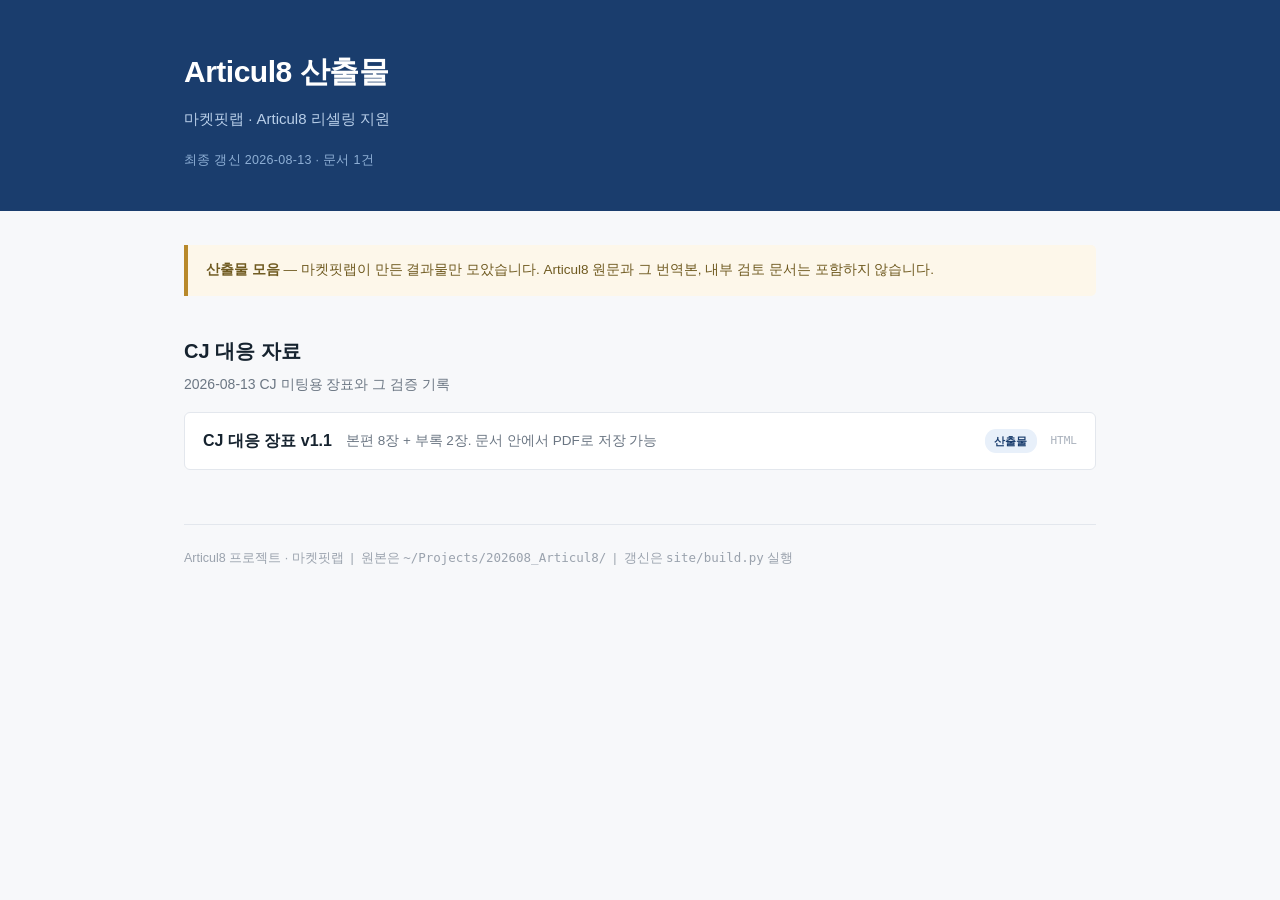
==== index.html @ 4120d6fe "산출물 갱신 2026-08-13" ====
<!DOCTYPE html><html lang="ko"><head><meta charset="utf-8">
<meta name="viewport" content="width=device-width,initial-scale=1">
<meta name="robots" content="noindex,nofollow"><title>Articul8 산출물</title>
<link rel="stylesheet" href="styles.css"></head><body>
<header><div class="wrap"><h1>Articul8 산출물</h1>
<p>마켓핏랩 · Articul8 리셀링 지원</p>
<div class="meta">최종 갱신 2026-08-13 · 문서 1건</div></div></header>
<div class="wrap">
<div class="note"><b>산출물 모음</b> — 마켓핏랩이 만든 결과물만 모았습니다. Articul8 원문과 그 번역본, 내부 검토 문서는 포함하지 않습니다.</div>
<h2>CJ 대응 자료</h2><p class='cdesc'>2026-08-13 CJ 미팅용 장표와 그 검증 기록</p><ul><li><a href='files/CJ대응자료_장표_v1.1.html'>CJ 대응 장표 v1.1</a><span class='d'>본편 8장 + 부록 2장. 문서 안에서 PDF로 저장 가능</span><span class='b b-pub'>산출물</span><span class='x'>HTML</span></li></ul>
<footer>Articul8 프로젝트 · 마켓핏랩 &nbsp;|&nbsp; 원본은 <code>~/Projects/202608_Articul8/</code>
&nbsp;|&nbsp; 갱신은 <code>site/build.py</code> 실행</footer>
</div></body></html>
---- styles.css ----
:root{--navy:#1a3d6d;--ink:#16232f;--mute:#6b7683;--line:#e3e7ed;--bg:#f7f8fa;--gold:#b8892b}
*{box-sizing:border-box;margin:0;padding:0}
body{font-family:'Apple SD Gothic Neo','Malgun Gothic',sans-serif;color:var(--ink);
 background:var(--bg);line-height:1.7;-webkit-font-smoothing:antialiased}
.wrap{max-width:960px;margin:0 auto;padding:0 24px}
header{background:var(--navy);color:#fff;padding:46px 0 40px;margin-bottom:34px}
header h1{font-size:30px;font-weight:800;letter-spacing:-.5px}
header p{color:#b9cfe9;font-size:15px;margin-top:9px}
header .meta{color:#8fb0d6;font-size:12.5px;margin-top:18px;letter-spacing:.3px}
h2{font-size:20px;font-weight:800;margin:38px 0 5px;padding-top:22px;border-top:2px solid var(--ink)}
h2:first-of-type{border-top:none;padding-top:0}
.cdesc{font-size:14px;color:var(--mute);margin-bottom:16px}
ul{list-style:none}
li{background:#fff;border:1px solid var(--line);border-radius:6px;margin-bottom:9px;
 display:flex;align-items:center;gap:14px;padding:14px 18px;transition:.12s}
li:hover{border-color:var(--navy);box-shadow:0 2px 10px rgba(26,61,109,.08)}
li a{color:var(--ink);text-decoration:none;font-weight:700;font-size:16px;flex:none}
li .d{color:var(--mute);font-size:13.5px;flex:1}
li .x{font-size:11px;color:#a9b1bc;font-family:ui-monospace,Menlo,monospace;flex:none}
.b{font-size:11px;font-weight:700;padding:3px 9px;border-radius:11px;flex:none;letter-spacing:.2px}
.b-pub{background:#e8f0fa;color:var(--navy)} .b-nda{background:#fdf5e6;color:var(--gold)}
.b-int{background:#f0f1f3;color:#6b7683}
footer{margin:54px 0 40px;padding-top:22px;border-top:1px solid var(--line);
 font-size:12.5px;color:#9aa2ad}
.note{background:#fdf7ea;border-left:4px solid var(--gold);padding:14px 18px;
 font-size:13.5px;color:#6f5a20;border-radius:0 5px 5px 0;margin-bottom:30px}
/* 문서 페이지 */
.doc{background:#fff;padding:44px 0 60px}
.doc .wrap{max-width:820px}
.back{display:inline-block;margin-bottom:26px;color:var(--navy);text-decoration:none;
 font-size:13.5px;font-weight:700}
.doc h1{font-size:28px;margin:0 0 26px;padding-bottom:16px;border-bottom:2px solid var(--ink)}
.doc h2{font-size:21px;margin:34px 0 12px;border-top:none;padding-top:0}
.doc h3{font-size:17px;margin:24px 0 9px;color:var(--navy)}
.doc h4{font-size:14px;margin:18px 0 6px;color:var(--mute)}
.doc p,.doc li{font-size:15px;margin-bottom:10px}
.doc ul,.doc ol{padding-left:22px;margin-bottom:14px}
.doc li{background:none;border:none;display:list-item;padding:0;margin-bottom:6px}
.doc table{border-collapse:collapse;width:100%;margin:16px 0;font-size:14px}
.doc th{background:var(--bg);border-bottom:2px solid var(--ink);padding:9px 12px;text-align:left}
.doc td{border-bottom:1px solid var(--line);padding:9px 12px;vertical-align:top}
.doc blockquote{border-left:3px solid var(--navy);background:var(--bg);padding:12px 18px;
 margin:16px 0;border-radius:0 4px 4px 0}
.doc blockquote p{margin:0}
.doc code{background:var(--bg);padding:2px 6px;border-radius:3px;font-size:13px}
.doc pre{background:#1c2230;color:#c9d1d9;padding:16px;border-radius:6px;overflow-x:auto;margin:16px 0}
.doc pre code{background:none;color:inherit;font-size:12.5px}
.doc a{color:var(--navy)}
.doc hr{border:none;border-top:1px solid var(--line);margin:30px 0}
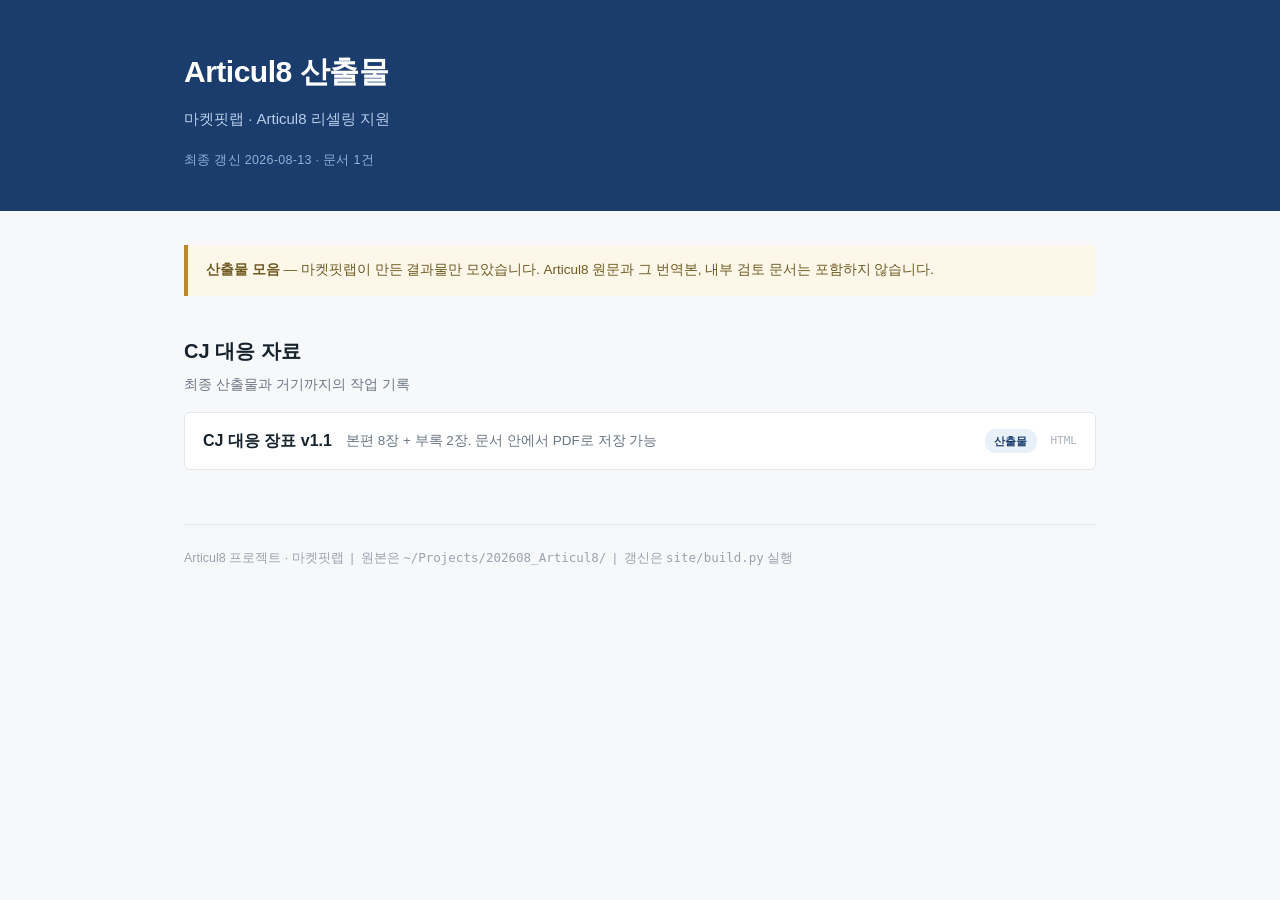
==== commit fc8434f1: "산출물 갱신 2026-08-13" ====
--- a/index.html
+++ b/index.html
@@ -7,7 +7,7 @@
 <div class="meta">최종 갱신 2026-08-13 · 문서 1건</div></div></header>
 <div class="wrap">
 <div class="note"><b>산출물 모음</b> — 마켓핏랩이 만든 결과물만 모았습니다. Articul8 원문과 그 번역본, 내부 검토 문서는 포함하지 않습니다.</div>
-<h2>CJ 대응 자료</h2><p class='cdesc'>2026-08-13 CJ 미팅용 장표와 그 검증 기록</p><ul><li><a href='files/CJ대응자료_장표_v1.1.html'>CJ 대응 장표 v1.1</a><span class='d'>본편 8장 + 부록 2장. 문서 안에서 PDF로 저장 가능</span><span class='b b-pub'>산출물</span><span class='x'>HTML</span></li></ul>
+<h2>CJ 대응 자료</h2><p class='cdesc'>최종 산출물과 거기까지의 작업 기록</p><ul><li><a href='files/CJ대응자료_장표_v1.1.html'>CJ 대응 장표 v1.1</a><span class='d'>본편 8장 + 부록 2장. 문서 안에서 PDF로 저장 가능</span><span class='b b-pub'>산출물</span><span class='x'>HTML</span></li></ul>
 <footer>Articul8 프로젝트 · 마켓핏랩 &nbsp;|&nbsp; 원본은 <code>~/Projects/202608_Articul8/</code>
 &nbsp;|&nbsp; 갱신은 <code>site/build.py</code> 실행</footer>
 </div></body></html>
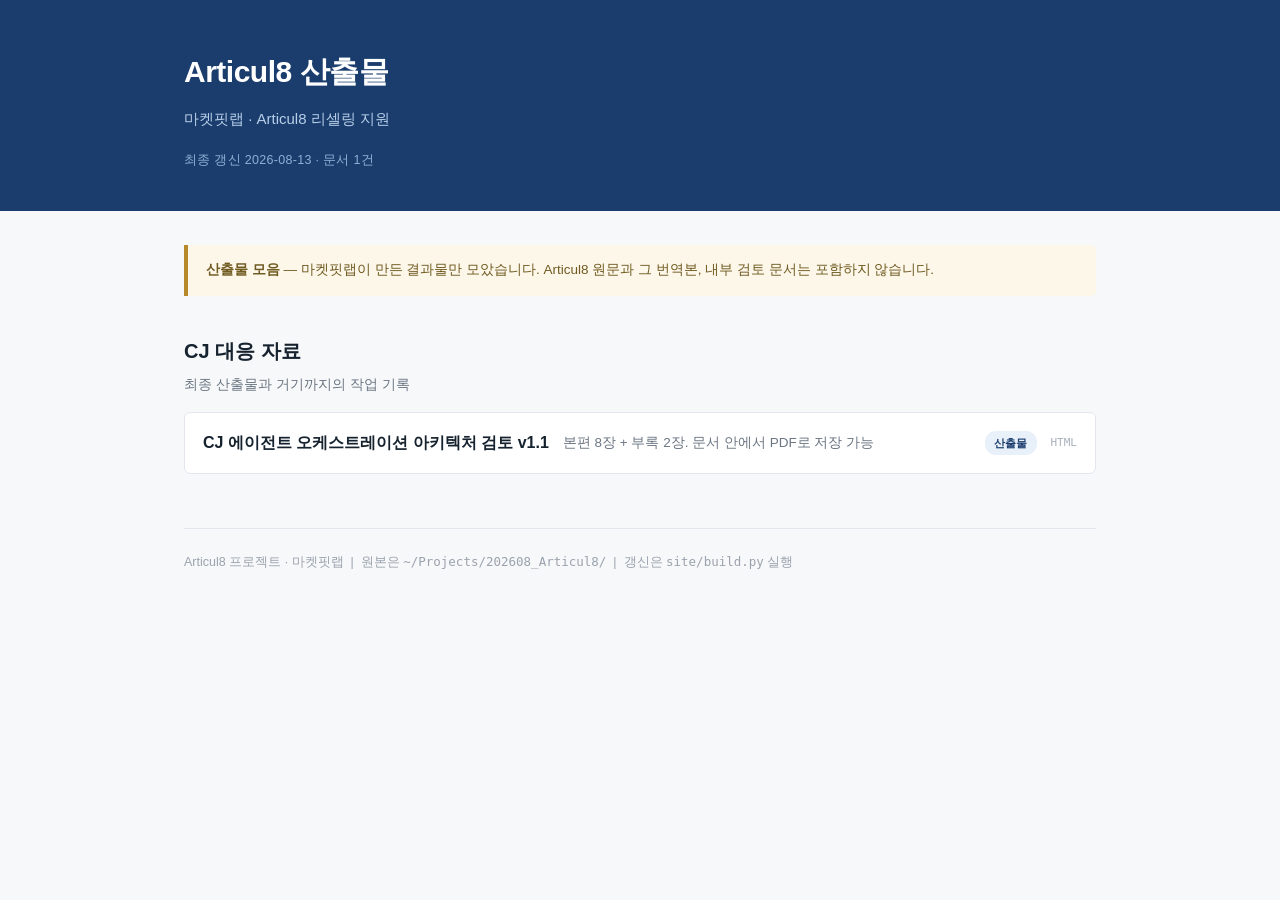
==== commit 83432637: "산출물 갱신 2026-08-13" ====
--- a/index.html
+++ b/index.html
@@ -7,7 +7,7 @@
 <div class="meta">최종 갱신 2026-08-13 · 문서 1건</div></div></header>
 <div class="wrap">
 <div class="note"><b>산출물 모음</b> — 마켓핏랩이 만든 결과물만 모았습니다. Articul8 원문과 그 번역본, 내부 검토 문서는 포함하지 않습니다.</div>
-<h2>CJ 대응 자료</h2><p class='cdesc'>최종 산출물과 거기까지의 작업 기록</p><ul><li><a href='files/CJ대응자료_장표_v1.1.html'>CJ 대응 장표 v1.1</a><span class='d'>본편 8장 + 부록 2장. 문서 안에서 PDF로 저장 가능</span><span class='b b-pub'>산출물</span><span class='x'>HTML</span></li></ul>
+<h2>CJ 대응 자료</h2><p class='cdesc'>최종 산출물과 거기까지의 작업 기록</p><ul><li><a class='row' href='files/CJ_%EC%97%90%EC%9D%B4%EC%A0%84%ED%8A%B8_%EC%98%A4%EC%BC%80%EC%8A%A4%ED%8A%B8%EB%A0%88%EC%9D%B4%EC%85%98_%EC%95%84%ED%82%A4%ED%85%8D%EC%B2%98_%EA%B2%80%ED%86%A0_v1.1.html'><span class='t'>CJ 에이전트 오케스트레이션 아키텍처 검토 v1.1</span><span class='d'>본편 8장 + 부록 2장. 문서 안에서 PDF로 저장 가능</span><span class='b b-pub'>산출물</span><span class='x'>HTML</span></a></li></ul>
 <footer>Articul8 프로젝트 · 마켓핏랩 &nbsp;|&nbsp; 원본은 <code>~/Projects/202608_Articul8/</code>
 &nbsp;|&nbsp; 갱신은 <code>site/build.py</code> 실행</footer>
 </div></body></html>
--- a/styles.css
+++ b/styles.css
@@ -12,10 +12,11 @@
 h2:first-of-type{border-top:none;padding-top:0}
 .cdesc{font-size:14px;color:var(--mute);margin-bottom:16px}
 ul{list-style:none}
-li{background:#fff;border:1px solid var(--line);border-radius:6px;margin-bottom:9px;
- display:flex;align-items:center;gap:14px;padding:14px 18px;transition:.12s}
-li:hover{border-color:var(--navy);box-shadow:0 2px 10px rgba(26,61,109,.08)}
-li a{color:var(--ink);text-decoration:none;font-weight:700;font-size:16px;flex:none}
+li{margin-bottom:9px}
+a.row{background:#fff;border:1px solid var(--line);border-radius:6px;text-decoration:none;
+ display:flex;align-items:center;gap:14px;padding:16px 18px;transition:.12s;color:var(--ink)}
+a.row:hover{border-color:var(--navy);box-shadow:0 2px 10px rgba(26,61,109,.08);background:#fdfeff}
+a.row .t{font-weight:700;font-size:16px;flex:none}
 li .d{color:var(--mute);font-size:13.5px;flex:1}
 li .x{font-size:11px;color:#a9b1bc;font-family:ui-monospace,Menlo,monospace;flex:none}
 .b{font-size:11px;font-weight:700;padding:3px 9px;border-radius:11px;flex:none;letter-spacing:.2px}
@@ -37,6 +38,7 @@
 .doc p,.doc li{font-size:15px;margin-bottom:10px}
 .doc ul,.doc ol{padding-left:22px;margin-bottom:14px}
 .doc li{background:none;border:none;display:list-item;padding:0;margin-bottom:6px}
+.doc a.row{display:flex}
 .doc table{border-collapse:collapse;width:100%;margin:16px 0;font-size:14px}
 .doc th{background:var(--bg);border-bottom:2px solid var(--ink);padding:9px 12px;text-align:left}
 .doc td{border-bottom:1px solid var(--line);padding:9px 12px;vertical-align:top}
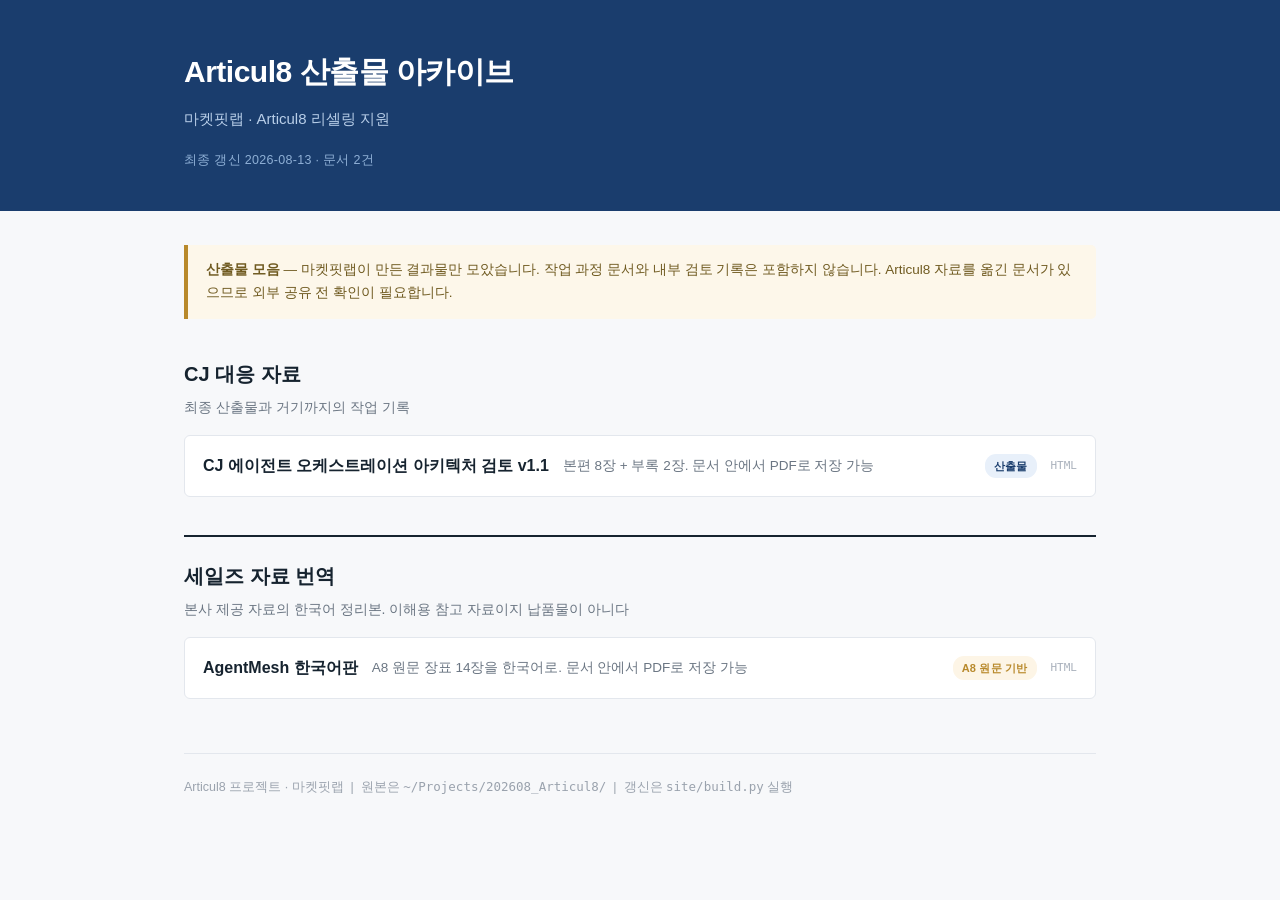
==== commit 91ee6489: "산출물 갱신 2026-08-13" ====
--- a/index.html
+++ b/index.html
@@ -1,13 +1,13 @@
 <!DOCTYPE html><html lang="ko"><head><meta charset="utf-8">
 <meta name="viewport" content="width=device-width,initial-scale=1">
-<meta name="robots" content="noindex,nofollow"><title>Articul8 산출물</title>
+<meta name="robots" content="noindex,nofollow"><title>Articul8 산출물 아카이브</title>
 <link rel="stylesheet" href="styles.css"></head><body>
-<header><div class="wrap"><h1>Articul8 산출물</h1>
+<header><div class="wrap"><h1>Articul8 산출물 아카이브</h1>
 <p>마켓핏랩 · Articul8 리셀링 지원</p>
-<div class="meta">최종 갱신 2026-08-13 · 문서 1건</div></div></header>
+<div class="meta">최종 갱신 2026-08-13 · 문서 2건</div></div></header>
 <div class="wrap">
-<div class="note"><b>산출물 모음</b> — 마켓핏랩이 만든 결과물만 모았습니다. Articul8 원문과 그 번역본, 내부 검토 문서는 포함하지 않습니다.</div>
-<h2>CJ 대응 자료</h2><p class='cdesc'>최종 산출물과 거기까지의 작업 기록</p><ul><li><a class='row' href='files/CJ_%EC%97%90%EC%9D%B4%EC%A0%84%ED%8A%B8_%EC%98%A4%EC%BC%80%EC%8A%A4%ED%8A%B8%EB%A0%88%EC%9D%B4%EC%85%98_%EC%95%84%ED%82%A4%ED%85%8D%EC%B2%98_%EA%B2%80%ED%86%A0_v1.1.html'><span class='t'>CJ 에이전트 오케스트레이션 아키텍처 검토 v1.1</span><span class='d'>본편 8장 + 부록 2장. 문서 안에서 PDF로 저장 가능</span><span class='b b-pub'>산출물</span><span class='x'>HTML</span></a></li></ul>
+<div class="note"><b>산출물 모음</b> — 마켓핏랩이 만든 결과물만 모았습니다. 작업 과정 문서와 내부 검토 기록은 포함하지 않습니다. Articul8 자료를 옮긴 문서가 있으므로 외부 공유 전 확인이 필요합니다.</div>
+<h2>CJ 대응 자료</h2><p class='cdesc'>최종 산출물과 거기까지의 작업 기록</p><ul><li><a class='row' href='files/CJ_%EC%97%90%EC%9D%B4%EC%A0%84%ED%8A%B8_%EC%98%A4%EC%BC%80%EC%8A%A4%ED%8A%B8%EB%A0%88%EC%9D%B4%EC%85%98_%EC%95%84%ED%82%A4%ED%85%8D%EC%B2%98_%EA%B2%80%ED%86%A0_v1.1.html'><span class='t'>CJ 에이전트 오케스트레이션 아키텍처 검토 v1.1</span><span class='d'>본편 8장 + 부록 2장. 문서 안에서 PDF로 저장 가능</span><span class='b b-pub'>산출물</span><span class='x'>HTML</span></a></li></ul><h2>세일즈 자료 번역</h2><p class='cdesc'>본사 제공 자료의 한국어 정리본. 이해용 참고 자료이지 납품물이 아니다</p><ul><li><a class='row' href='files/A8_AgentMesh_%ED%95%9C%EA%B5%AD%EC%96%B4%ED%8C%90.html'><span class='t'>AgentMesh 한국어판</span><span class='d'>A8 원문 장표 14장을 한국어로. 문서 안에서 PDF로 저장 가능</span><span class='b b-nda'>A8 원문 기반</span><span class='x'>HTML</span></a></li></ul>
 <footer>Articul8 프로젝트 · 마켓핏랩 &nbsp;|&nbsp; 원본은 <code>~/Projects/202608_Articul8/</code>
 &nbsp;|&nbsp; 갱신은 <code>site/build.py</code> 실행</footer>
 </div></body></html>
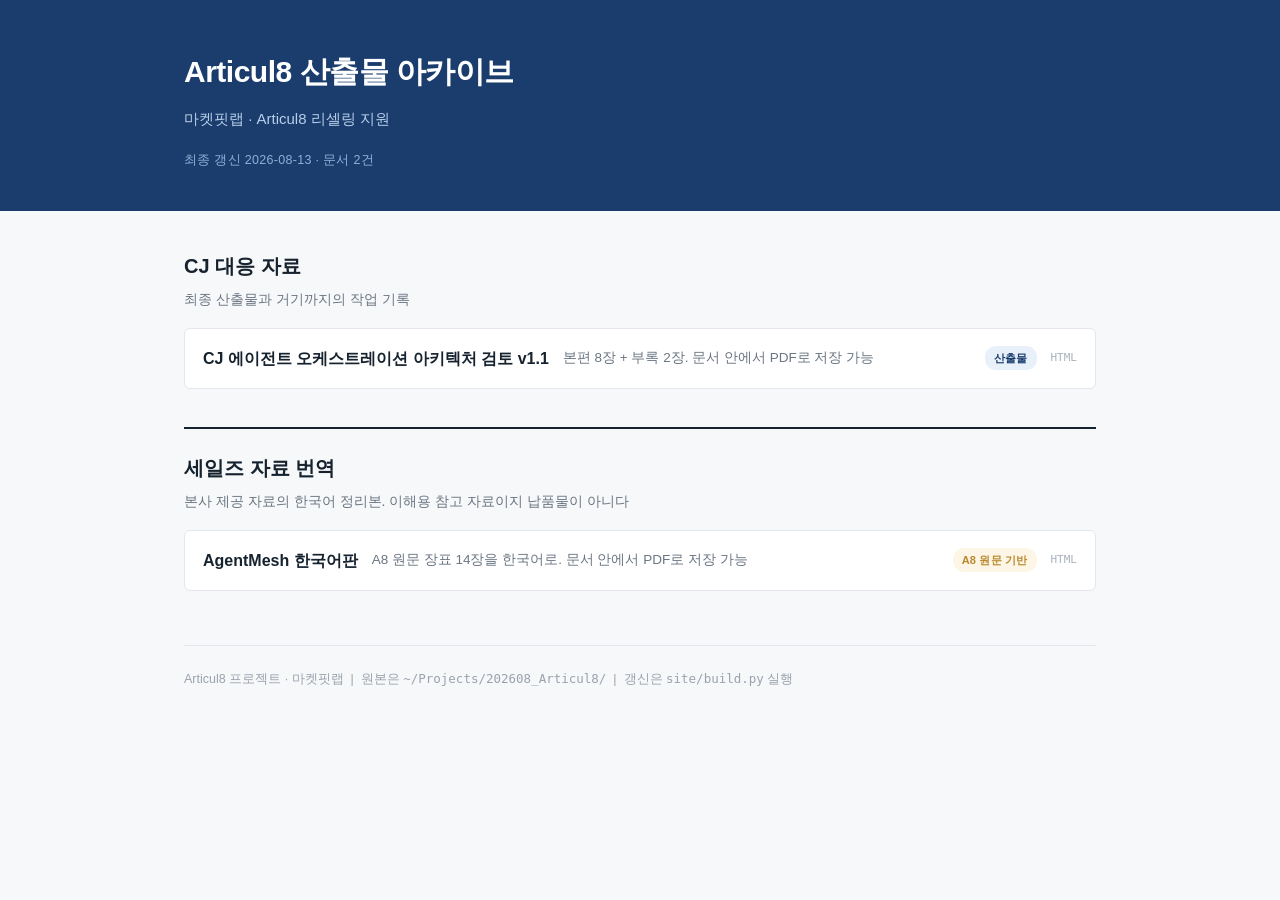
==== commit 038e23bc: "산출물 갱신 2026-08-13" ====
--- a/index.html
+++ b/index.html
@@ -6,7 +6,7 @@
 <p>마켓핏랩 · Articul8 리셀링 지원</p>
 <div class="meta">최종 갱신 2026-08-13 · 문서 2건</div></div></header>
 <div class="wrap">
-<div class="note"><b>산출물 모음</b> — 마켓핏랩이 만든 결과물만 모았습니다. 작업 과정 문서와 내부 검토 기록은 포함하지 않습니다. Articul8 자료를 옮긴 문서가 있으므로 외부 공유 전 확인이 필요합니다.</div>
+
 <h2>CJ 대응 자료</h2><p class='cdesc'>최종 산출물과 거기까지의 작업 기록</p><ul><li><a class='row' href='files/CJ_%EC%97%90%EC%9D%B4%EC%A0%84%ED%8A%B8_%EC%98%A4%EC%BC%80%EC%8A%A4%ED%8A%B8%EB%A0%88%EC%9D%B4%EC%85%98_%EC%95%84%ED%82%A4%ED%85%8D%EC%B2%98_%EA%B2%80%ED%86%A0_v1.1.html'><span class='t'>CJ 에이전트 오케스트레이션 아키텍처 검토 v1.1</span><span class='d'>본편 8장 + 부록 2장. 문서 안에서 PDF로 저장 가능</span><span class='b b-pub'>산출물</span><span class='x'>HTML</span></a></li></ul><h2>세일즈 자료 번역</h2><p class='cdesc'>본사 제공 자료의 한국어 정리본. 이해용 참고 자료이지 납품물이 아니다</p><ul><li><a class='row' href='files/A8_AgentMesh_%ED%95%9C%EA%B5%AD%EC%96%B4%ED%8C%90.html'><span class='t'>AgentMesh 한국어판</span><span class='d'>A8 원문 장표 14장을 한국어로. 문서 안에서 PDF로 저장 가능</span><span class='b b-nda'>A8 원문 기반</span><span class='x'>HTML</span></a></li></ul>
 <footer>Articul8 프로젝트 · 마켓핏랩 &nbsp;|&nbsp; 원본은 <code>~/Projects/202608_Articul8/</code>
 &nbsp;|&nbsp; 갱신은 <code>site/build.py</code> 실행</footer>
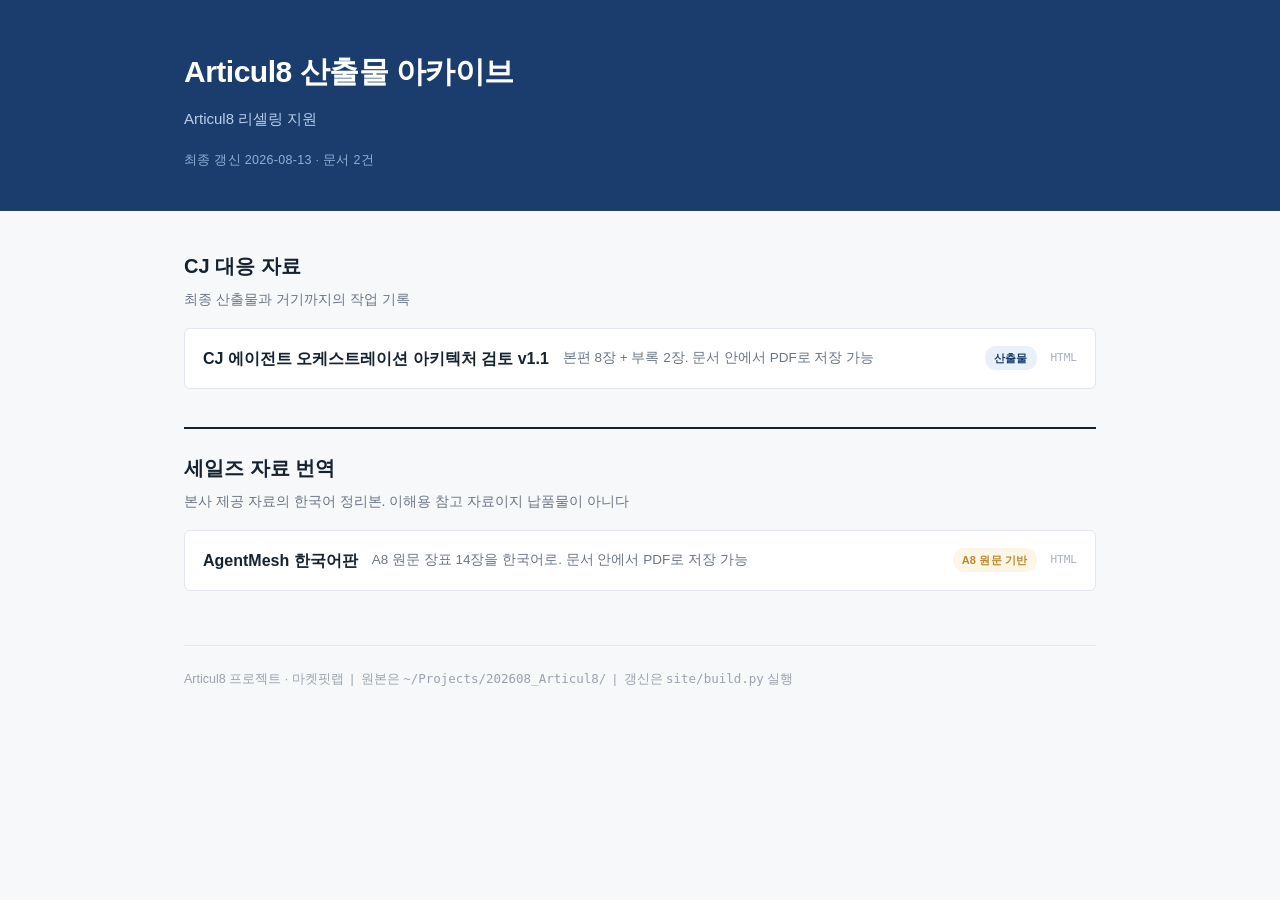
==== commit d4381f55: "산출물 갱신 2026-08-13" ====
--- a/index.html
+++ b/index.html
@@ -3,7 +3,7 @@
 <meta name="robots" content="noindex,nofollow"><title>Articul8 산출물 아카이브</title>
 <link rel="stylesheet" href="styles.css"></head><body>
 <header><div class="wrap"><h1>Articul8 산출물 아카이브</h1>
-<p>마켓핏랩 · Articul8 리셀링 지원</p>
+<p>Articul8 리셀링 지원</p>
 <div class="meta">최종 갱신 2026-08-13 · 문서 2건</div></div></header>
 <div class="wrap">
 
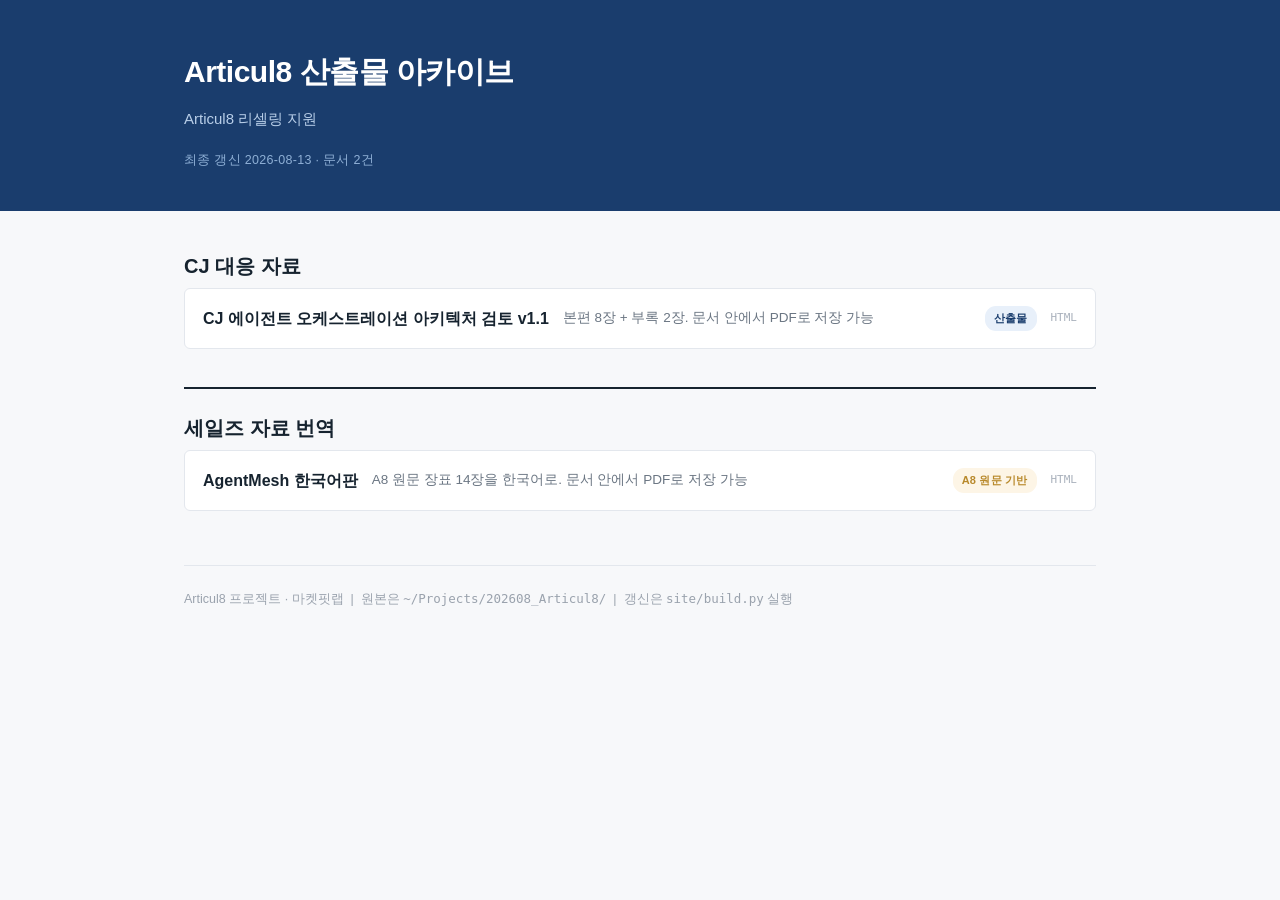
==== commit 887a92e7: "산출물 갱신 2026-08-13" ====
--- a/index.html
+++ b/index.html
@@ -7,7 +7,7 @@
 <div class="meta">최종 갱신 2026-08-13 · 문서 2건</div></div></header>
 <div class="wrap">
 
-<h2>CJ 대응 자료</h2><p class='cdesc'>최종 산출물과 거기까지의 작업 기록</p><ul><li><a class='row' href='files/CJ_%EC%97%90%EC%9D%B4%EC%A0%84%ED%8A%B8_%EC%98%A4%EC%BC%80%EC%8A%A4%ED%8A%B8%EB%A0%88%EC%9D%B4%EC%85%98_%EC%95%84%ED%82%A4%ED%85%8D%EC%B2%98_%EA%B2%80%ED%86%A0_v1.1.html'><span class='t'>CJ 에이전트 오케스트레이션 아키텍처 검토 v1.1</span><span class='d'>본편 8장 + 부록 2장. 문서 안에서 PDF로 저장 가능</span><span class='b b-pub'>산출물</span><span class='x'>HTML</span></a></li></ul><h2>세일즈 자료 번역</h2><p class='cdesc'>본사 제공 자료의 한국어 정리본. 이해용 참고 자료이지 납품물이 아니다</p><ul><li><a class='row' href='files/A8_AgentMesh_%ED%95%9C%EA%B5%AD%EC%96%B4%ED%8C%90.html'><span class='t'>AgentMesh 한국어판</span><span class='d'>A8 원문 장표 14장을 한국어로. 문서 안에서 PDF로 저장 가능</span><span class='b b-nda'>A8 원문 기반</span><span class='x'>HTML</span></a></li></ul>
+<h2>CJ 대응 자료</h2><ul><li><a class='row' href='files/CJ_%EC%97%90%EC%9D%B4%EC%A0%84%ED%8A%B8_%EC%98%A4%EC%BC%80%EC%8A%A4%ED%8A%B8%EB%A0%88%EC%9D%B4%EC%85%98_%EC%95%84%ED%82%A4%ED%85%8D%EC%B2%98_%EA%B2%80%ED%86%A0_v1.1.html'><span class='t'>CJ 에이전트 오케스트레이션 아키텍처 검토 v1.1</span><span class='d'>본편 8장 + 부록 2장. 문서 안에서 PDF로 저장 가능</span><span class='b b-pub'>산출물</span><span class='x'>HTML</span></a></li></ul><h2>세일즈 자료 번역</h2><ul><li><a class='row' href='files/A8_AgentMesh_%ED%95%9C%EA%B5%AD%EC%96%B4%ED%8C%90.html'><span class='t'>AgentMesh 한국어판</span><span class='d'>A8 원문 장표 14장을 한국어로. 문서 안에서 PDF로 저장 가능</span><span class='b b-nda'>A8 원문 기반</span><span class='x'>HTML</span></a></li></ul>
 <footer>Articul8 프로젝트 · 마켓핏랩 &nbsp;|&nbsp; 원본은 <code>~/Projects/202608_Articul8/</code>
 &nbsp;|&nbsp; 갱신은 <code>site/build.py</code> 실행</footer>
 </div></body></html>
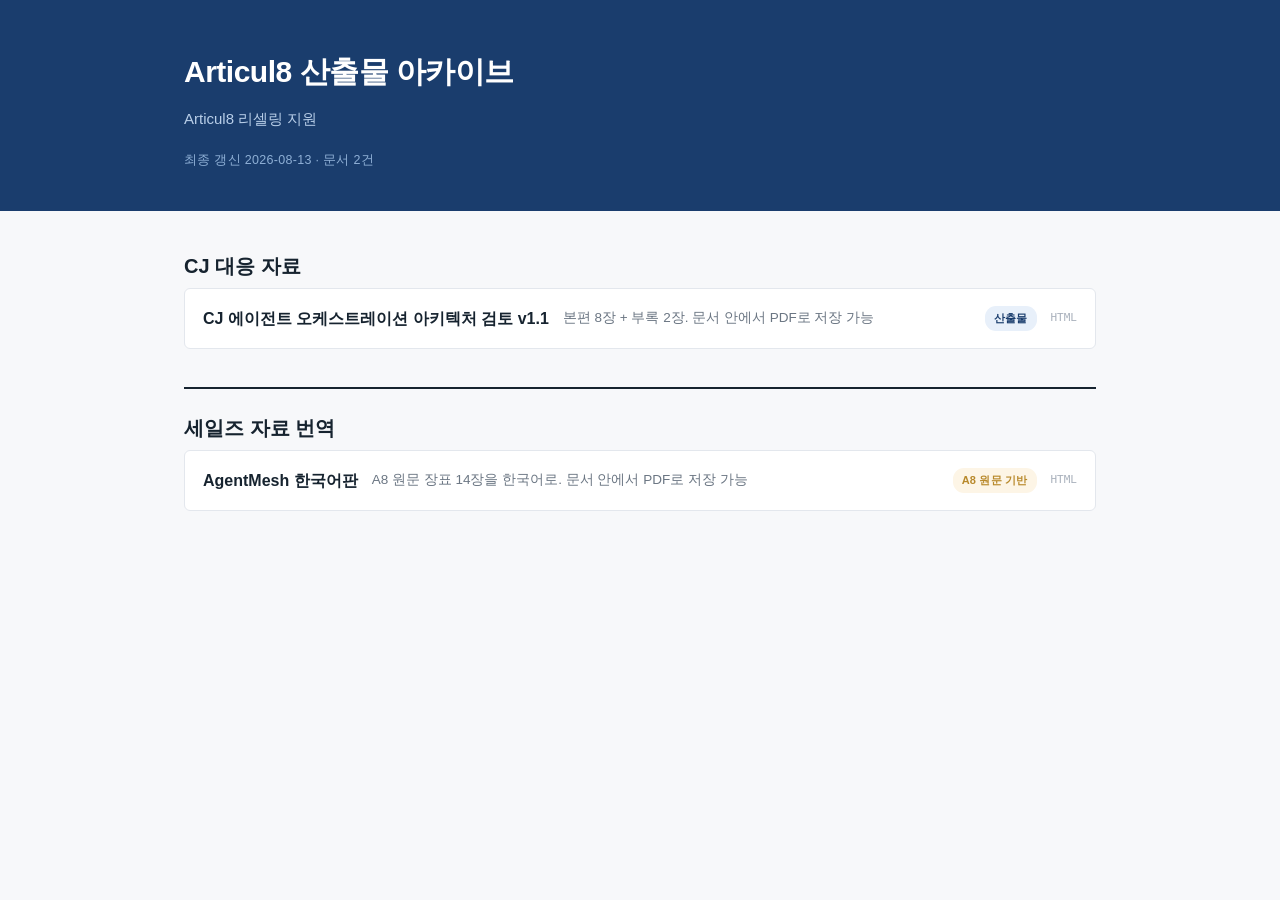
==== commit 165266e7: "산출물 갱신 2026-08-13" ====
--- a/index.html
+++ b/index.html
@@ -8,6 +8,4 @@
 <div class="wrap">
 
 <h2>CJ 대응 자료</h2><ul><li><a class='row' href='files/CJ_%EC%97%90%EC%9D%B4%EC%A0%84%ED%8A%B8_%EC%98%A4%EC%BC%80%EC%8A%A4%ED%8A%B8%EB%A0%88%EC%9D%B4%EC%85%98_%EC%95%84%ED%82%A4%ED%85%8D%EC%B2%98_%EA%B2%80%ED%86%A0_v1.1.html'><span class='t'>CJ 에이전트 오케스트레이션 아키텍처 검토 v1.1</span><span class='d'>본편 8장 + 부록 2장. 문서 안에서 PDF로 저장 가능</span><span class='b b-pub'>산출물</span><span class='x'>HTML</span></a></li></ul><h2>세일즈 자료 번역</h2><ul><li><a class='row' href='files/A8_AgentMesh_%ED%95%9C%EA%B5%AD%EC%96%B4%ED%8C%90.html'><span class='t'>AgentMesh 한국어판</span><span class='d'>A8 원문 장표 14장을 한국어로. 문서 안에서 PDF로 저장 가능</span><span class='b b-nda'>A8 원문 기반</span><span class='x'>HTML</span></a></li></ul>
-<footer>Articul8 프로젝트 · 마켓핏랩 &nbsp;|&nbsp; 원본은 <code>~/Projects/202608_Articul8/</code>
-&nbsp;|&nbsp; 갱신은 <code>site/build.py</code> 실행</footer>
 </div></body></html>
